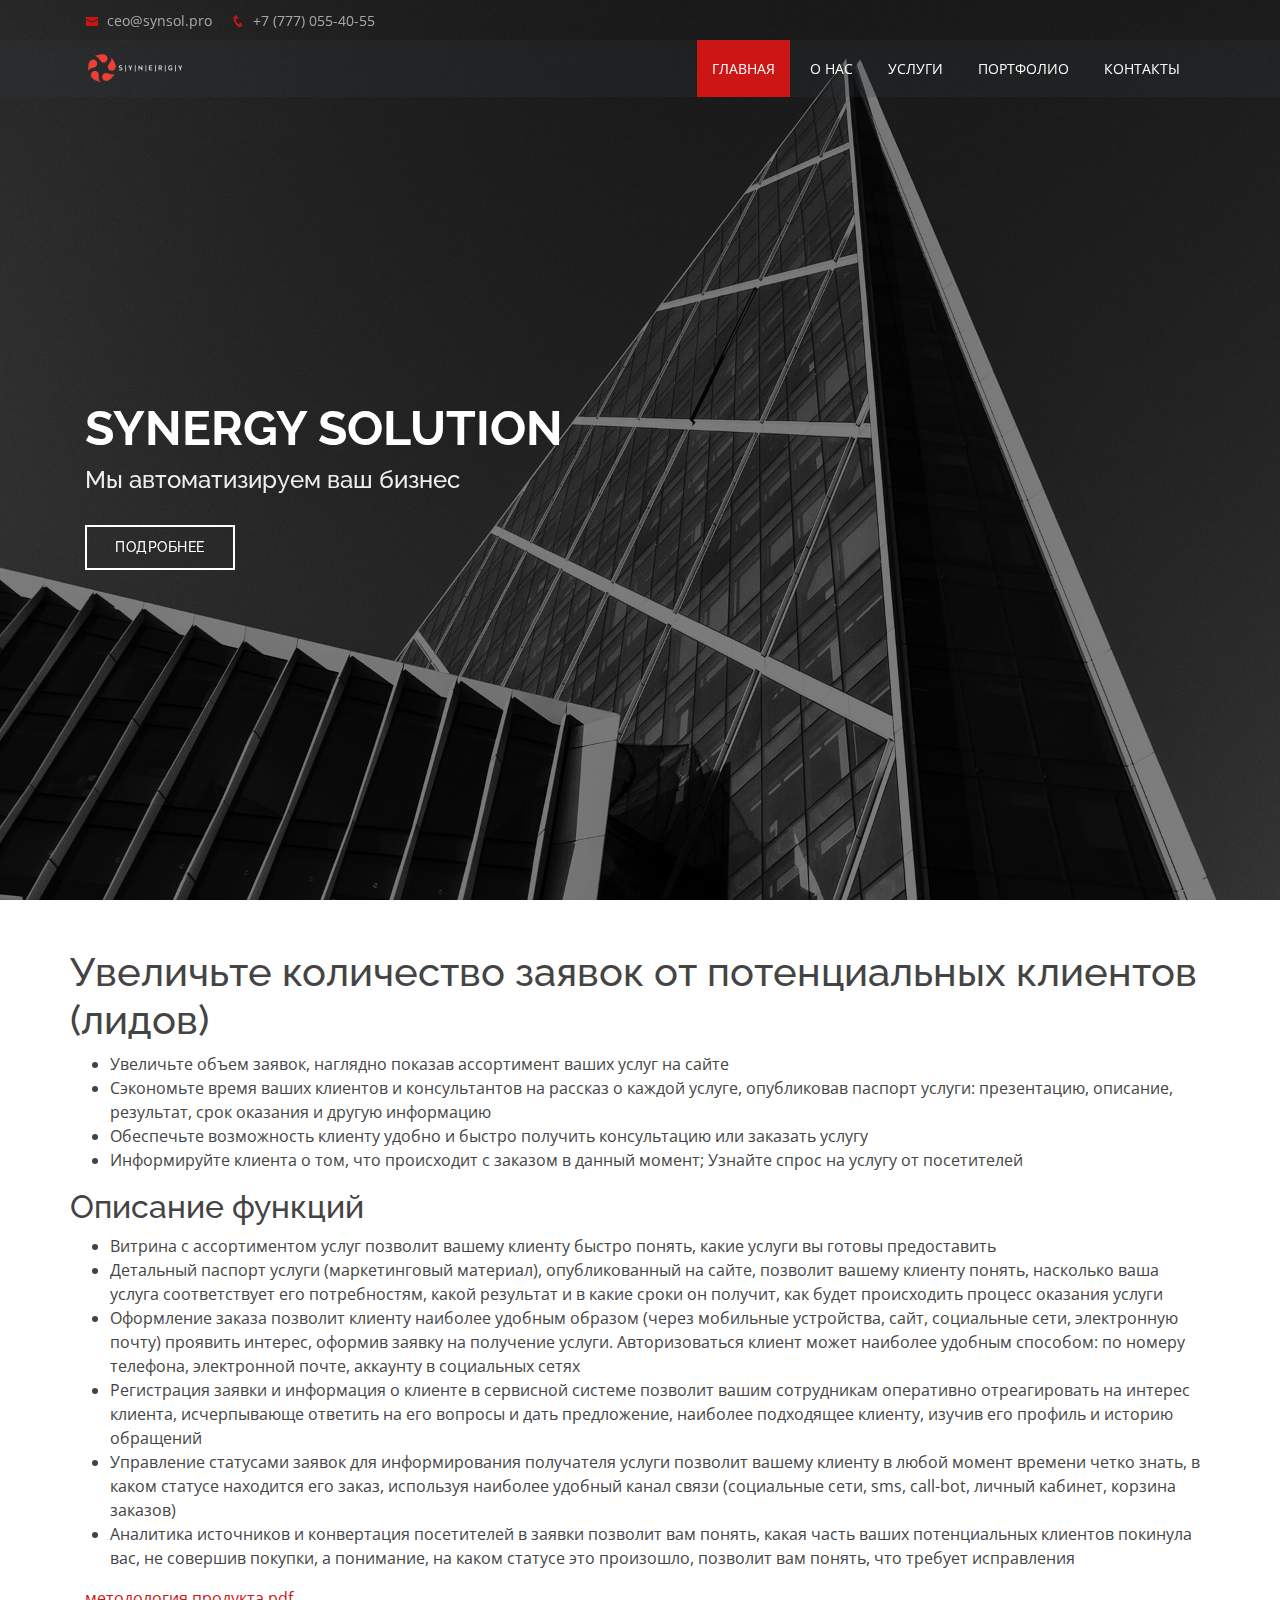
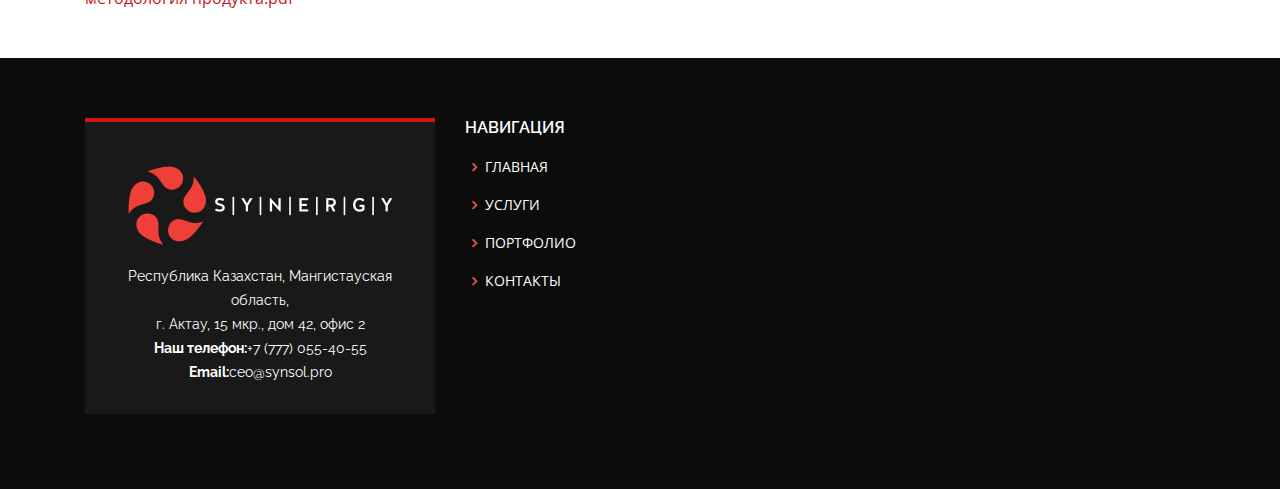
==== crm_1.html @ 496a9599 "crm" ====
<!DOCTYPE html>
<html lang="en">
  <head>
    <meta charset="utf-8" />
    <meta content="width=device-width, initial-scale=1.0" name="viewport" />

    <title>Synergy Solution</title>
    <meta content="" name="descriptison" />
    <meta content="" name="keywords" />

    <!-- Favicons -->
    <link href="assets/img/synsol_icon.png" rel="icon" />
    <link href="assets/img/synsol_icon.png" rel="apple-touch-icon" />

    <!-- Google Fonts -->
    <link
      href="https://fonts.googleapis.com/css?family=Open+Sans:300,300i,400,400i,600,600i,700,700i|Raleway:300,300i,400,400i,500,500i,600,600i,700,700i|Poppins:300,300i,400,400i,500,500i,600,600i,700,700i"
      rel="stylesheet"
    />

    <!-- Vendor CSS Files -->
    <link
      href="assets/vendor/bootstrap/css/bootstrap.min.css"
      rel="stylesheet"
    />
    <link href="assets/vendor/icofont/icofont.min.css" rel="stylesheet" />
    <link href="assets/vendor/boxicons/css/boxicons.min.css" rel="stylesheet" />
    <link href="assets/vendor/venobox/venobox.css" rel="stylesheet" />
    <link
      href="assets/vendor/owl.carousel/assets/owl.carousel.min.css"
      rel="stylesheet"
    />
    <link href="assets/vendor/aos/aos.css" rel="stylesheet" />

    <!-- Template Main CSS File -->
    <link href="assets/css/style.css" rel="stylesheet" />
  </head>

  <body>
    <!-- ======= Top Bar ======= -->
    <div id="topbar" class="d-none d-lg-flex align-items-center fixed-top">
      <div class="container d-flex">
        <div class="contact-info mr-auto">
          <i class="icofont-envelope"></i>
          <a href="mailto:ceo@synsol.pro">ceo@synsol.pro</a>
          <i class="icofont-phone"></i> +7 (777) 055-40-55
        </div>
      </div>
    </div>

    <!-- ======= Header ======= -->
    <header id="header" class="fixed-top">
      <div class="container d-flex align-items-center">
        <!-- <h1 class="logo mr-auto"><a href="index.html">SYNERGY</a></h1> -->
        <!-- Uncomment below if you prefer to use an image logo -->
        <a href="index.html" class="logo mr-auto"
          ><img src="assets/img/synsol_pro_logo.png" alt="" class="img-fluid"
        /></a>

        <nav class="nav-menu d-none d-lg-block">
          <ul>
            <li class="active"><a href="index.html">ГЛАВНАЯ</a></li>
            <li><a href="index.html#about">О НАС</a></li>
            <li><a href="index.html#services">УСЛУГИ</a></li>
            <li><a href="portfolio-details.html">ПОРТФОЛИО</a></li>

            <li><a href="index.html#contact">КОНТАКТЫ</a></li>
          </ul>
        </nav>
        <!-- .nav-menu -->
      </div>
    </header>
    <!-- End Header -->

    <!-- ======= Hero Section ======= -->
    <section id="hero" class="d-flex align-items-center">
      <div
        class="container position-relative"
        data-aos="fade-up"
        data-aos-delay="500"
      >
        <h1>SYNERGY SOLUTION</h1>
        <h2>Мы автоматизируем ваш бизнес</h2>
        <a href="#about" class="btn-get-started scrollto">Подробнее</a>
      </div>
    </section>
    <!-- End Hero -->

    <main id="main" class="mt-5 mb-5">
      <div class="container">
        <div class="row">
          <h1>Увеличьте количество заявок от потенциальных клиентов (лидов)</h1>
          <ul>
            <li>
              Увеличьте объем заявок, наглядно показав ассортимент ваших услуг
              на сайте
            </li>
            <li>
              Сэкономьте время ваших клиентов и консультантов на рассказ о
              каждой услуге, опубликовав паспорт услуги: презентацию, описание,
              результат, срок оказания и другую информацию
            </li>
            <li>
              Обеспечьте возможность клиенту удобно и быстро получить
              консультацию или заказать услугу
            </li>
            <li>
              Информируйте клиента о том, что происходит с заказом в данный
              момент; Узнайте спрос на услугу от посетителей
            </li>
          </ul>

          <h2>Описание функций</h2>
          <ul>
            <li>
              Витрина с ассортиментом услуг позволит вашему клиенту быстро
              понять, какие услуги вы готовы предоставить
            </li>
            <li>
              Детальный паспорт услуги (маркетинговый материал), опубликованный
              на сайте, позволит вашему клиенту понять, насколько ваша услуга
              соответствует его потребностям, какой результат и в какие сроки он
              получит, как будет происходить процесс оказания услуги
            </li>
            <li>
              Оформление заказа позволит клиенту наиболее удобным образом (через
              мобильные устройства, сайт, социальные сети, электронную почту)
              проявить интерес, оформив заявку на получение услуги.
              Авторизоваться клиент может наиболее удобным способом: по номеру
              телефона, электронной почте, аккаунту в социальных сетях
            </li>
            <li>
              Регистрация заявки и информация о клиенте в сервисной системе
              позволит вашим сотрудникам оперативно отреагировать на интерес
              клиента, исчерпывающе ответить на его вопросы и дать предложение,
              наиболее подходящее клиенту, изучив его профиль и историю
              обращений
            </li>
            <li>
              Управление статусами заявок для информирования получателя услуги
              позволит вашему клиенту в любой момент времени четко знать, в
              каком статусе находится его заказ, используя наиболее удобный
              канал связи (социальные сети, sms, call-bot, личный кабинет,
              корзина заказов)
            </li>
            <li>
              Аналитика источников и конвертация посетителей в заявки позволит
              вам понять, какая часть ваших потенциальных клиентов покинула вас,
              не совершив покупки, а понимание, на каком статусе это произошло,
              позволит вам понять, что требует исправления
            </li>
          </ul>
        </div>

        <a href="./files/методология продукта.pdf">методология продукта.pdf</a>
      </div>
    </main>
    <!-- End #main -->

    <!-- ======= Footer ======= -->
    <footer id="footer">
      <div class="footer-top">
        <div class="container">
          <div class="row">
            <div class="col-lg-4 col-md-6">
              <div class="footer-info">
                <a href="index.html" class="logo mr-auto"
                  ><img
                    src="assets/img/synsol_pro_logo.png"
                    alt=""
                    class="img-fluid"
                /></a>
                <p>
                  Республика Казахстан, Мангистауская область, <br />
                  г. Актау, 15 мкр., дом 42, офис 2 <br />
                  <strong>Наш телефон:</strong>+7 (777) 055-40-55<br />
                  <strong>Email:</strong>ceo@synsol.pro <br />
                </p>
              </div>
            </div>

            <div class="col-lg-2 col-md-6 footer-links">
              <h4>НАВИГАЦИЯ</h4>
              <ul>
                <li>
                  <i class="bx bx-chevron-right"></i>
                  <a href="index.html">ГЛАВНАЯ</a>
                </li>
                <li>
                  <i class="bx bx-chevron-right"></i>
                  <a href="index.html#services">УСЛУГИ</a>
                </li>
                <li>
                  <i class="bx bx-chevron-right"></i>
                  <a href="portfolio-details.html">ПОРТФОЛИО</a>
                </li>
                <li>
                  <i class="bx bx-chevron-right"></i>
                  <a href="index.html#contact">КОНТАКТЫ</a>
                </li>
              </ul>
            </div>
          </div>
        </div>
      </div>

      <div class="container"></div>
    </footer>
    <!-- End Footer -->

    <a href="#" class="back-to-top"><i class="icofont-simple-up"></i></a>
    <div id="preloader"></div>

    <!-- Vendor JS Files -->
    <script src="assets/vendor/jquery/jquery.min.js"></script>
    <script src="assets/vendor/bootstrap/js/bootstrap.bundle.min.js"></script>
    <script src="assets/vendor/jquery.easing/jquery.easing.min.js"></script>
    <script src="assets/vendor/php-email-form/validate.js"></script>
    <script src="assets/vendor/isotope-layout/isotope.pkgd.min.js"></script>
    <script src="assets/vendor/venobox/venobox.min.js"></script>
    <script src="assets/vendor/owl.carousel/owl.carousel.min.js"></script>
    <script src="assets/vendor/aos/aos.js"></script>

    <!-- Template Main JS File -->
    <script src="assets/js/main.js"></script>
  </body>
</html>
---- assets/vendor/venobox/venobox.css ----
/* ------ venobox.css --------*/
.vbox-overlay *, .vbox-overlay *:before, .vbox-overlay *:after{
    -webkit-backface-visibility: hidden;
    -webkit-box-sizing:border-box;
    -moz-box-sizing:border-box;
    box-sizing:border-box;
}
.vbox-overlay * { 
    -webkit-backface-visibility: visible;
    backface-visibility: visible;
}
.vbox-overlay{
    display: -webkit-flex;
    display: flex;
    -webkit-flex-direction: column;
    flex-direction: column;
    -webkit-justify-content: center;
    justify-content: center;
    -webkit-align-items: center;
    align-items: center;
    position: fixed;
    left: 0;
    top: 0;
    bottom: 0;
    right: 0;
    z-index: 999999;
}

/* ----- navigation ----- */
.vbox-title{
    width: 100%;
    height: 40px;
    float: left;
    text-align: center;
    line-height: 28px;
    font-size: 12px;
    padding: 6px 50px;
    overflow: hidden;
    position: fixed;
    display: none;
    left: 0;
    z-index: 89;
}
.vbox-close{
    cursor: pointer;
    position: fixed;
    top: -1px;
    right: 0;
    width: 50px;
    height: 40px;
    padding: 6px;
    display: block;
    background-position:10px center;
    overflow: hidden;
    font-size: 24px;
    line-height: 1;
    text-align: center;
    z-index: 99;
}
.vbox-left{
    cursor: pointer;
    position: fixed;
    left: 0;
    height: 40px;
    overflow: hidden;
    line-height: 28px;
    font-size: 12px;
    z-index: 99;
    display: flex;
    align-items:center;
}
.vbox-num{
    display: inline-block;
    margin: 6px 0 6px 15px;
}
/* ----- Social share ----- */
.vbox-share{
    line-height: 28px;
    font-size: 12px;
    overflow: hidden;
    position: fixed;
    left: 0;
    z-index: 98;
    display: flex;
    align-items:center;
    justify-content: center;
    width: 100%;
    text-align: center;
}
.vbox-share svg{
    max-height: 28px;
    width: 28px;
    z-index: 10;
    margin-left: 12px;
    margin-top: 6px;
    margin-bottom: 6px;
    vertical-align: middle;
}


/* ----- navigation ARROWS ----- */
.vbox-next, .vbox-prev{
    position: fixed;
    top: 50%;
    margin-top: -15px;
    overflow: hidden;
    cursor: pointer;
    display: block;
    width: 45px;
    height: 45px;
    z-index: 99;
}
.vbox-next span, .vbox-prev span{
    position: relative;
    width: 20px;
    height: 20px;
    border: 2px solid transparent;
    border-top-color: #B6B6B6;
    border-right-color: #B6B6B6;
    text-indent: -100px;
    position: absolute;
    top: 8px;
    display: block;
}
.vbox-prev{
    left: 15px;
}
.vbox-next{
    right: 15px;
}
.vbox-prev span{
    left: 10px;
    -ms-transform: rotate(-135deg);
    -webkit-transform: rotate(-135deg);
    transform: rotate(-135deg);
}
.vbox-next span{
    -ms-transform: rotate(45deg);
    -webkit-transform: rotate(45deg);
    transform: rotate(45deg);
    right: 10px;
}
/* ------- inline window ------ */
.vbox-inline{
    width: 420px;
    height: 315px;
    height: 70vh;
    padding: 10px;
    background: #fff;
    margin: 0 auto;
    overflow: auto;
    text-align: left;
}
/* ------- Video & iFrames window ------ */
.venoframe{
    max-width: 100%;
    width: 100%;
    border: none;
    width: 100%;
    height: 260px;
    height: 70vh;
}
.venoframe.vbvid{
    height: 260px;
}
@media (min-width: 768px) {
    .venoframe, .vbox-inline{
        width: 90%;
        height: 360px;
        height: 70vh;
    }
    .venoframe.vbvid{
        width: 640px;
        height: 360px;
    }
}
@media (min-width: 992px) {
    .venoframe, .vbox-inline{
        max-width: 1200px;
        width: 80%;
        height: 540px;
        height: 70vh;
    }
    .venoframe.vbvid{
        width: 960px;
        height: 540px;
    }
}
/* 
Please do NOT edit this part! 
or at least read this note: http://i.imgur.com/7C0ws9e.gif
*/
.vbox-open{
    overflow: hidden;
}
.vbox-container{
    position: absolute;
    left: 0;
    right: 0;
    top: 0;
    bottom: 0;
    overflow-x: hidden;
    overflow-y: scroll;
    overflow-scrolling: touch;
    -webkit-overflow-scrolling: touch;
    z-index: 20;
    max-height: 100%;

}

.vbox-content{
    text-align: center;
    float: left;
    width: 100%;
    position: relative;
    overflow: hidden;
    padding: 20px 4%;
}
.vbox-container img{
    max-width: 100%;
    height: auto;
}
.vbox-figlio{
    box-shadow: 0 0 12px rgba(0,0,0,0.19), 0 6px 6px rgba(0,0,0,0.23);
    max-width: 100%;
    text-align: initial;
}
img.vbox-figlio{
    -webkit-user-select: none;
-khtml-user-select: none;
-moz-user-select: none;
-o-user-select: none;
user-select: none;
}
.vbox-content.swipe-left{
    margin-left: -200px !important;
}
.vbox-content.swipe-right{
    margin-left: 200px !important;
}
.vbox-animated{
    webkit-transition: margin 300ms ease-out;
    transition: margin 300ms ease-out;
}

/* ---------- preloader ----------
 * SPINKIT 
 * http://tobiasahlin.com/spinkit/
-------------------------------- */
.sk-double-bounce,.sk-rotating-plane{width:40px;height:40px;margin:40px auto}.sk-rotating-plane{background-color:#333;-webkit-animation:sk-rotatePlane 1.2s infinite ease-in-out;animation:sk-rotatePlane 1.2s infinite ease-in-out}@-webkit-keyframes sk-rotatePlane{0%{-webkit-transform:perspective(120px) rotateX(0) rotateY(0);transform:perspective(120px) rotateX(0) rotateY(0)}50%{-webkit-transform:perspective(120px) rotateX(-180.1deg) rotateY(0);transform:perspective(120px) rotateX(-180.1deg) rotateY(0)}100%{-webkit-transform:perspective(120px) rotateX(-180deg) rotateY(-179.9deg);transform:perspective(120px) rotateX(-180deg) rotateY(-179.9deg)}}@keyframes sk-rotatePlane{0%{-webkit-transform:perspective(120px) rotateX(0) rotateY(0);transform:perspective(120px) rotateX(0) rotateY(0)}50%{-webkit-transform:perspective(120px) rotateX(-180.1deg) rotateY(0);transform:perspective(120px) rotateX(-180.1deg) rotateY(0)}100%{-webkit-transform:perspective(120px) rotateX(-180deg) rotateY(-179.9deg);transform:perspective(120px) rotateX(-180deg) rotateY(-179.9deg)}}.sk-double-bounce{position:relative}.sk-double-bounce .sk-child{width:100%;height:100%;border-radius:50%;background-color:#333;opacity:.6;position:absolute;top:0;left:0;-webkit-animation:sk-doubleBounce 2s infinite ease-in-out;animation:sk-doubleBounce 2s infinite ease-in-out}.sk-chasing-dots .sk-child,.sk-spinner-pulse,.sk-three-bounce .sk-child{background-color:#333;border-radius:100%}.sk-double-bounce .sk-double-bounce2{-webkit-animation-delay:-1s;animation-delay:-1s}@-webkit-keyframes sk-doubleBounce{0%,100%{-webkit-transform:scale(0);transform:scale(0)}50%{-webkit-transform:scale(1);transform:scale(1)}}@keyframes sk-doubleBounce{0%,100%{-webkit-transform:scale(0);transform:scale(0)}50%{-webkit-transform:scale(1);transform:scale(1)}}.sk-wave{margin:40px auto;width:50px;height:40px;text-align:center;font-size:10px}.sk-wave .sk-rect{background-color:#333;height:100%;width:6px;display:inline-block;-webkit-animation:sk-waveStretchDelay 1.2s infinite ease-in-out;animation:sk-waveStretchDelay 1.2s infinite ease-in-out}.sk-wave .sk-rect1{-webkit-animation-delay:-1.2s;animation-delay:-1.2s}.sk-wave .sk-rect2{-webkit-animation-delay:-1.1s;animation-delay:-1.1s}.sk-wave .sk-rect3{-webkit-animation-delay:-1s;animation-delay:-1s}.sk-wave .sk-rect4{-webkit-animation-delay:-.9s;animation-delay:-.9s}.sk-wave .sk-rect5{-webkit-animation-delay:-.8s;animation-delay:-.8s}@-webkit-keyframes sk-waveStretchDelay{0%,100%,40%{-webkit-transform:scaleY(.4);transform:scaleY(.4)}20%{-webkit-transform:scaleY(1);transform:scaleY(1)}}@keyframes sk-waveStretchDelay{0%,100%,40%{-webkit-transform:scaleY(.4);transform:scaleY(.4)}20%{-webkit-transform:scaleY(1);transform:scaleY(1)}}.sk-wandering-cubes{margin:40px auto;width:40px;height:40px;position:relative}.sk-wandering-cubes .sk-cube{background-color:#333;width:10px;height:10px;position:absolute;top:0;left:0;-webkit-animation:sk-wanderingCube 1.8s ease-in-out -1.8s infinite both;animation:sk-wanderingCube 1.8s ease-in-out -1.8s infinite both}.sk-chasing-dots,.sk-spinner-pulse{width:40px;height:40px;margin:40px auto}.sk-wandering-cubes .sk-cube2{-webkit-animation-delay:-.9s;animation-delay:-.9s}@-webkit-keyframes sk-wanderingCube{0%{-webkit-transform:rotate(0);transform:rotate(0)}25%{-webkit-transform:translateX(30px) rotate(-90deg) scale(.5);transform:translateX(30px) rotate(-90deg) scale(.5)}50%{-webkit-transform:translateX(30px) translateY(30px) rotate(-179deg);transform:translateX(30px) translateY(30px) rotate(-179deg)}50.1%{-webkit-transform:translateX(30px) translateY(30px) rotate(-180deg);transform:translateX(30px) translateY(30px) rotate(-180deg)}75%{-webkit-transform:translateX(0) translateY(30px) rotate(-270deg) scale(.5);transform:translateX(0) translateY(30px) rotate(-270deg) scale(.5)}100%{-webkit-transform:rotate(-360deg);transform:rotate(-360deg)}}@keyframes sk-wanderingCube{0%{-webkit-transform:rotate(0);transform:rotate(0)}25%{-webkit-transform:translateX(30px) rotate(-90deg) scale(.5);transform:translateX(30px) rotate(-90deg) scale(.5)}50%{-webkit-transform:translateX(30px) translateY(30px) rotate(-179deg);transform:translateX(30px) translateY(30px) rotate(-179deg)}50.1%{-webkit-transform:translateX(30px) translateY(30px) rotate(-180deg);transform:translateX(30px) translateY(30px) rotate(-180deg)}75%{-webkit-transform:translateX(0) translateY(30px) rotate(-270deg) scale(.5);transform:translateX(0) translateY(30px) rotate(-270deg) scale(.5)}100%{-webkit-transform:rotate(-360deg);transform:rotate(-360deg)}}.sk-spinner-pulse{-webkit-animation:sk-pulseScaleOut 1s infinite ease-in-out;animation:sk-pulseScaleOut 1s infinite ease-in-out}@-webkit-keyframes sk-pulseScaleOut{0%{-webkit-transform:scale(0);transform:scale(0)}100%{-webkit-transform:scale(1);transform:scale(1);opacity:0}}@keyframes sk-pulseScaleOut{0%{-webkit-transform:scale(0);transform:scale(0)}100%{-webkit-transform:scale(1);transform:scale(1);opacity:0}}.sk-chasing-dots{position:relative;text-align:center;-webkit-animation:sk-chasingDotsRotate 2s infinite linear;animation:sk-chasingDotsRotate 2s infinite linear}.sk-chasing-dots .sk-child{width:60%;height:60%;display:inline-block;position:absolute;top:0;-webkit-animation:sk-chasingDotsBounce 2s infinite ease-in-out;animation:sk-chasingDotsBounce 2s infinite ease-in-out}.sk-chasing-dots .sk-dot2{top:auto;bottom:0;-webkit-animation-delay:-1s;animation-delay:-1s}@-webkit-keyframes sk-chasingDotsRotate{100%{-webkit-transform:rotate(360deg);transform:rotate(360deg)}}@keyframes sk-chasingDotsRotate{100%{-webkit-transform:rotate(360deg);transform:rotate(360deg)}}@-webkit-keyframes sk-chasingDotsBounce{0%,100%{-webkit-transform:scale(0);transform:scale(0)}50%{-webkit-transform:scale(1);transform:scale(1)}}@keyframes sk-chasingDotsBounce{0%,100%{-webkit-transform:scale(0);transform:scale(0)}50%{-webkit-transform:scale(1);transform:scale(1)}}.sk-three-bounce{margin:40px auto;width:80px;text-align:center}.sk-three-bounce .sk-child{width:20px;height:20px;display:inline-block;-webkit-animation:sk-three-bounce 1.4s ease-in-out 0s infinite both;animation:sk-three-bounce 1.4s ease-in-out 0s infinite both}.sk-circle .sk-child:before,.sk-fading-circle .sk-circle:before{display:block;border-radius:100%;content:'';background-color:#333}.sk-three-bounce .sk-bounce1{-webkit-animation-delay:-.32s;animation-delay:-.32s}.sk-three-bounce .sk-bounce2{-webkit-animation-delay:-.16s;animation-delay:-.16s}@-webkit-keyframes sk-three-bounce{0%,100%,80%{-webkit-transform:scale(0);transform:scale(0)}40%{-webkit-transform:scale(1);transform:scale(1)}}@keyframes sk-three-bounce{0%,100%,80%{-webkit-transform:scale(0);transform:scale(0)}40%{-webkit-transform:scale(1);transform:scale(1)}}.sk-circle{margin:40px auto;width:40px;height:40px;position:relative}.sk-circle .sk-child{width:100%;height:100%;position:absolute;left:0;top:0}.sk-circle .sk-child:before{margin:0 auto;width:15%;height:15%;-webkit-animation:sk-circleBounceDelay 1.2s infinite ease-in-out both;animation:sk-circleBounceDelay 1.2s infinite ease-in-out both}.sk-circle .sk-circle2{-webkit-transform:rotate(30deg);-ms-transform:rotate(30deg);transform:rotate(30deg)}.sk-circle .sk-circle3{-webkit-transform:rotate(60deg);-ms-transform:rotate(60deg);transform:rotate(60deg)}.sk-circle .sk-circle4{-webkit-transform:rotate(90deg);-ms-transform:rotate(90deg);transform:rotate(90deg)}.sk-circle .sk-circle5{-webkit-transform:rotate(120deg);-ms-transform:rotate(120deg);transform:rotate(120deg)}.sk-circle .sk-circle6{-webkit-transform:rotate(150deg);-ms-transform:rotate(150deg);transform:rotate(150deg)}.sk-circle .sk-circle7{-webkit-transform:rotate(180deg);-ms-transform:rotate(180deg);transform:rotate(180deg)}.sk-circle .sk-circle8{-webkit-transform:rotate(210deg);-ms-transform:rotate(210deg);transform:rotate(210deg)}.sk-circle .sk-circle9{-webkit-transform:rotate(240deg);-ms-transform:rotate(240deg);transform:rotate(240deg)}.sk-circle .sk-circle10{-webkit-transform:rotate(270deg);-ms-transform:rotate(270deg);transform:rotate(270deg)}.sk-circle .sk-circle11{-webkit-transform:rotate(300deg);-ms-transform:rotate(300deg);transform:rotate(300deg)}.sk-circle .sk-circle12{-webkit-transform:rotate(330deg);-ms-transform:rotate(330deg);transform:rotate(330deg)}.sk-circle .sk-circle2:before{-webkit-animation-delay:-1.1s;animation-delay:-1.1s}.sk-circle .sk-circle3:before{-webkit-animation-delay:-1s;animation-delay:-1s}.sk-circle .sk-circle4:before{-webkit-animation-delay:-.9s;animation-delay:-.9s}.sk-circle .sk-circle5:before{-webkit-animation-delay:-.8s;animation-delay:-.8s}.sk-circle .sk-circle6:before{-webkit-animation-delay:-.7s;animation-delay:-.7s}.sk-circle .sk-circle7:before{-webkit-animation-delay:-.6s;animation-delay:-.6s}.sk-circle .sk-circle8:before{-webkit-animation-delay:-.5s;animation-delay:-.5s}.sk-circle .sk-circle9:before{-webkit-animation-delay:-.4s;animation-delay:-.4s}.sk-circle .sk-circle10:before{-webkit-animation-delay:-.3s;animation-delay:-.3s}.sk-circle .sk-circle11:before{-webkit-animation-delay:-.2s;animation-delay:-.2s}.sk-circle .sk-circle12:before{-webkit-animation-delay:-.1s;animation-delay:-.1s}@-webkit-keyframes sk-circleBounceDelay{0%,100%,80%{-webkit-transform:scale(0);transform:scale(0)}40%{-webkit-transform:scale(1);transform:scale(1)}}@keyframes sk-circleBounceDelay{0%,100%,80%{-webkit-transform:scale(0);transform:scale(0)}40%{-webkit-transform:scale(1);transform:scale(1)}}.sk-cube-grid{width:40px;height:40px;margin:40px auto}.sk-cube-grid .sk-cube{width:33.33%;height:33.33%;background-color:#333;float:left;-webkit-animation:sk-cubeGridScaleDelay 1.3s infinite ease-in-out;animation:sk-cubeGridScaleDelay 1.3s infinite ease-in-out}.sk-cube-grid .sk-cube1{-webkit-animation-delay:.2s;animation-delay:.2s}.sk-cube-grid .sk-cube2{-webkit-animation-delay:.3s;animation-delay:.3s}.sk-cube-grid .sk-cube3{-webkit-animation-delay:.4s;animation-delay:.4s}.sk-cube-grid .sk-cube4{-webkit-animation-delay:.1s;animation-delay:.1s}.sk-cube-grid .sk-cube5{-webkit-animation-delay:.2s;animation-delay:.2s}.sk-cube-grid .sk-cube6{-webkit-animation-delay:.3s;animation-delay:.3s}.sk-cube-grid .sk-cube7{-webkit-animation-delay:0ms;animation-delay:0ms}.sk-cube-grid .sk-cube8{-webkit-animation-delay:.1s;animation-delay:.1s}.sk-cube-grid .sk-cube9{-webkit-animation-delay:.2s;animation-delay:.2s}@-webkit-keyframes sk-cubeGridScaleDelay{0%,100%,70%{-webkit-transform:scale3D(1,1,1);transform:scale3D(1,1,1)}35%{-webkit-transform:scale3D(0,0,1);transform:scale3D(0,0,1)}}@keyframes sk-cubeGridScaleDelay{0%,100%,70%{-webkit-transform:scale3D(1,1,1);transform:scale3D(1,1,1)}35%{-webkit-transform:scale3D(0,0,1);transform:scale3D(0,0,1)}}.sk-fading-circle{margin:40px auto;width:40px;height:40px;position:relative}.sk-fading-circle .sk-circle{width:100%;height:100%;position:absolute;left:0;top:0}.sk-fading-circle .sk-circle:before{margin:0 auto;width:15%;height:15%;-webkit-animation:sk-circleFadeDelay 1.2s infinite ease-in-out both;animation:sk-circleFadeDelay 1.2s infinite ease-in-out both}.sk-fading-circle .sk-circle2{-webkit-transform:rotate(30deg);-ms-transform:rotate(30deg);transform:rotate(30deg)}.sk-fading-circle .sk-circle3{-webkit-transform:rotate(60deg);-ms-transform:rotate(60deg);transform:rotate(60deg)}.sk-fading-circle .sk-circle4{-webkit-transform:rotate(90deg);-ms-transform:rotate(90deg);transform:rotate(90deg)}.sk-fading-circle .sk-circle5{-webkit-transform:rotate(120deg);-ms-transform:rotate(120deg);transform:rotate(120deg)}.sk-fading-circle .sk-circle6{-webkit-transform:rotate(150deg);-ms-transform:rotate(150deg);transform:rotate(150deg)}.sk-fading-circle .sk-circle7{-webkit-transform:rotate(180deg);-ms-transform:rotate(180deg);transform:rotate(180deg)}.sk-fading-circle .sk-circle8{-webkit-transform:rotate(210deg);-ms-transform:rotate(210deg);transform:rotate(210deg)}.sk-fading-circle .sk-circle9{-webkit-transform:rotate(240deg);-ms-transform:rotate(240deg);transform:rotate(240deg)}.sk-fading-circle .sk-circle10{-webkit-transform:rotate(270deg);-ms-transform:rotate(270deg);transform:rotate(270deg)}.sk-fading-circle .sk-circle11{-webkit-transform:rotate(300deg);-ms-transform:rotate(300deg);transform:rotate(300deg)}.sk-fading-circle .sk-circle12{-webkit-transform:rotate(330deg);-ms-transform:rotate(330deg);transform:rotate(330deg)}.sk-fading-circle .sk-circle2:before{-webkit-animation-delay:-1.1s;animation-delay:-1.1s}.sk-fading-circle .sk-circle3:before{-webkit-animation-delay:-1s;animation-delay:-1s}.sk-fading-circle .sk-circle4:before{-webkit-animation-delay:-.9s;animation-delay:-.9s}.sk-fading-circle .sk-circle5:before{-webkit-animation-delay:-.8s;animation-delay:-.8s}.sk-fading-circle .sk-circle6:before{-webkit-animation-delay:-.7s;animation-delay:-.7s}.sk-fading-circle .sk-circle7:before{-webkit-animation-delay:-.6s;animation-delay:-.6s}.sk-fading-circle .sk-circle8:before{-webkit-animation-delay:-.5s;animation-delay:-.5s}.sk-fading-circle .sk-circle9:before{-webkit-animation-delay:-.4s;animation-delay:-.4s}.sk-fading-circle .sk-circle10:before{-webkit-animation-delay:-.3s;animation-delay:-.3s}.sk-fading-circle .sk-circle11:before{-webkit-animation-delay:-.2s;animation-delay:-.2s}.sk-fading-circle .sk-circle12:before{-webkit-animation-delay:-.1s;animation-delay:-.1s}@-webkit-keyframes sk-circleFadeDelay{0%,100%,39%{opacity:0}40%{opacity:1}}@keyframes sk-circleFadeDelay{0%,100%,39%{opacity:0}40%{opacity:1}}.sk-folding-cube{margin:40px auto;width:40px;height:40px;position:relative;-webkit-transform:rotateZ(45deg);transform:rotateZ(45deg)}.sk-folding-cube .sk-cube{float:left;width:50%;height:50%;position:relative;-webkit-transform:scale(1.1);-ms-transform:scale(1.1);transform:scale(1.1)}.sk-folding-cube .sk-cube:before{content:'';position:absolute;top:0;left:0;width:100%;height:100%;background-color:#333;-webkit-animation:sk-foldCubeAngle 2.4s infinite linear both;animation:sk-foldCubeAngle 2.4s infinite linear both;-webkit-transform-origin:100% 100%;-ms-transform-origin:100% 100%;transform-origin:100% 100%}.sk-folding-cube .sk-cube2{-webkit-transform:scale(1.1) rotateZ(90deg);transform:scale(1.1) rotateZ(90deg)}.sk-folding-cube .sk-cube3{-webkit-transform:scale(1.1) rotateZ(180deg);transform:scale(1.1) rotateZ(180deg)}.sk-folding-cube .sk-cube4{-webkit-transform:scale(1.1) rotateZ(270deg);transform:scale(1.1) rotateZ(270deg)}.sk-folding-cube .sk-cube2:before{-webkit-animation-delay:.3s;animation-delay:.3s}.sk-folding-cube .sk-cube3:before{-webkit-animation-delay:.6s;animation-delay:.6s}.sk-folding-cube .sk-cube4:before{-webkit-animation-delay:.9s;animation-delay:.9s}@-webkit-keyframes sk-foldCubeAngle{0%,10%{-webkit-transform:perspective(140px) rotateX(-180deg);transform:perspective(140px) rotateX(-180deg);opacity:0}25%,75%{-webkit-transform:perspective(140px) rotateX(0);transform:perspective(140px) rotateX(0);opacity:1}100%,90%{-webkit-transform:perspective(140px) rotateY(180deg);transform:perspective(140px) rotateY(180deg);opacity:0}}@keyframes sk-foldCubeAngle{0%,10%{-webkit-transform:perspective(140px) rotateX(-180deg);transform:perspective(140px) rotateX(-180deg);opacity:0}25%,75%{-webkit-transform:perspective(140px) rotateX(0);transform:perspective(140px) rotateX(0);opacity:1}100%,90%{-webkit-transform:perspective(140px) rotateY(180deg);transform:perspective(140px) rotateY(180deg);opacity:0}}
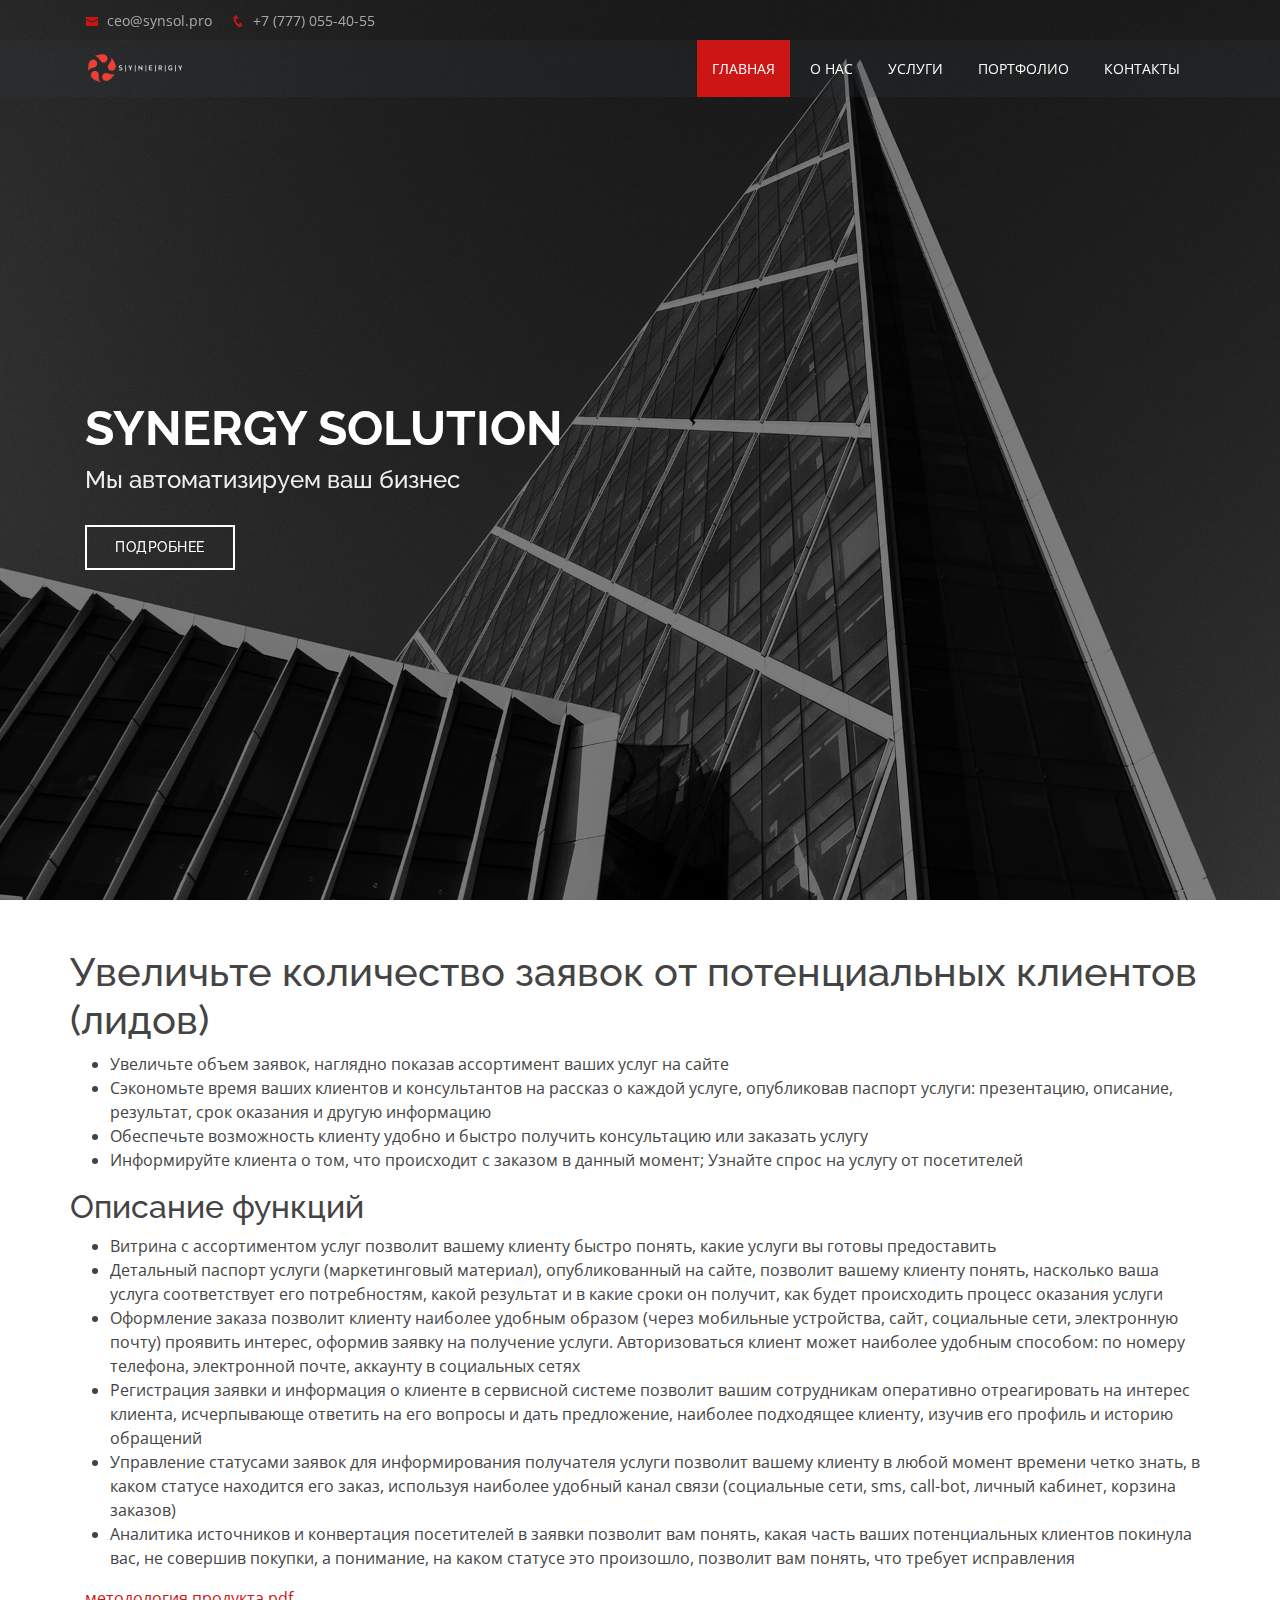
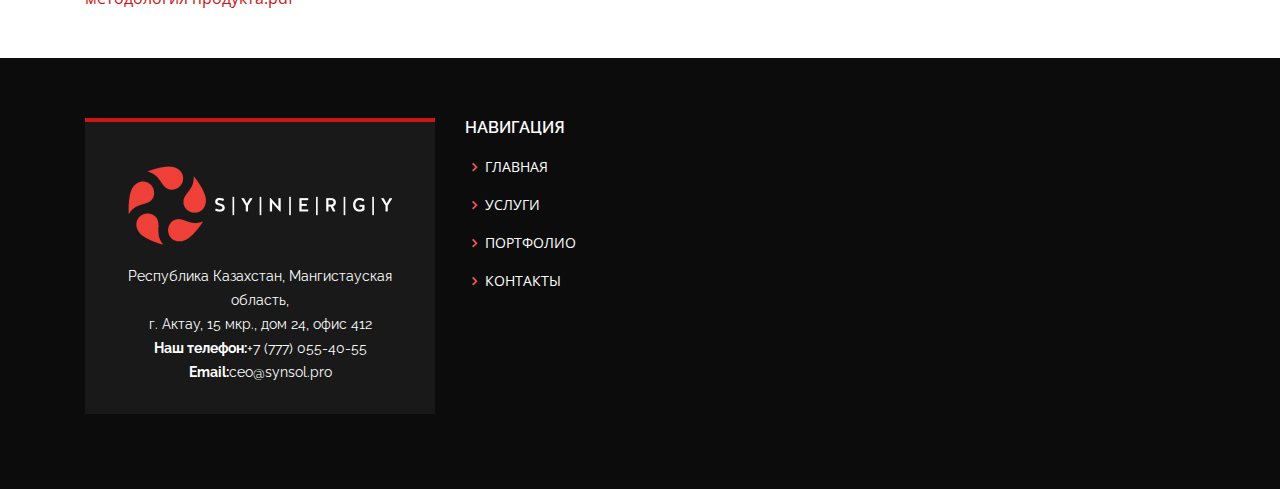
==== commit 0ed0e767: "address fix" ====
--- a/crm_1.html
+++ b/crm_1.html
@@ -172,7 +172,7 @@
                 /></a>
                 <p>
                   Республика Казахстан, Мангистауская область, <br />
-                  г. Актау, 15 мкр., дом 42, офис 2 <br />
+                  г. Актау, 15 мкр., дом 24, офис 412 <br />
                   <strong>Наш телефон:</strong>+7 (777) 055-40-55<br />
                   <strong>Email:</strong>ceo@synsol.pro <br />
                 </p>
